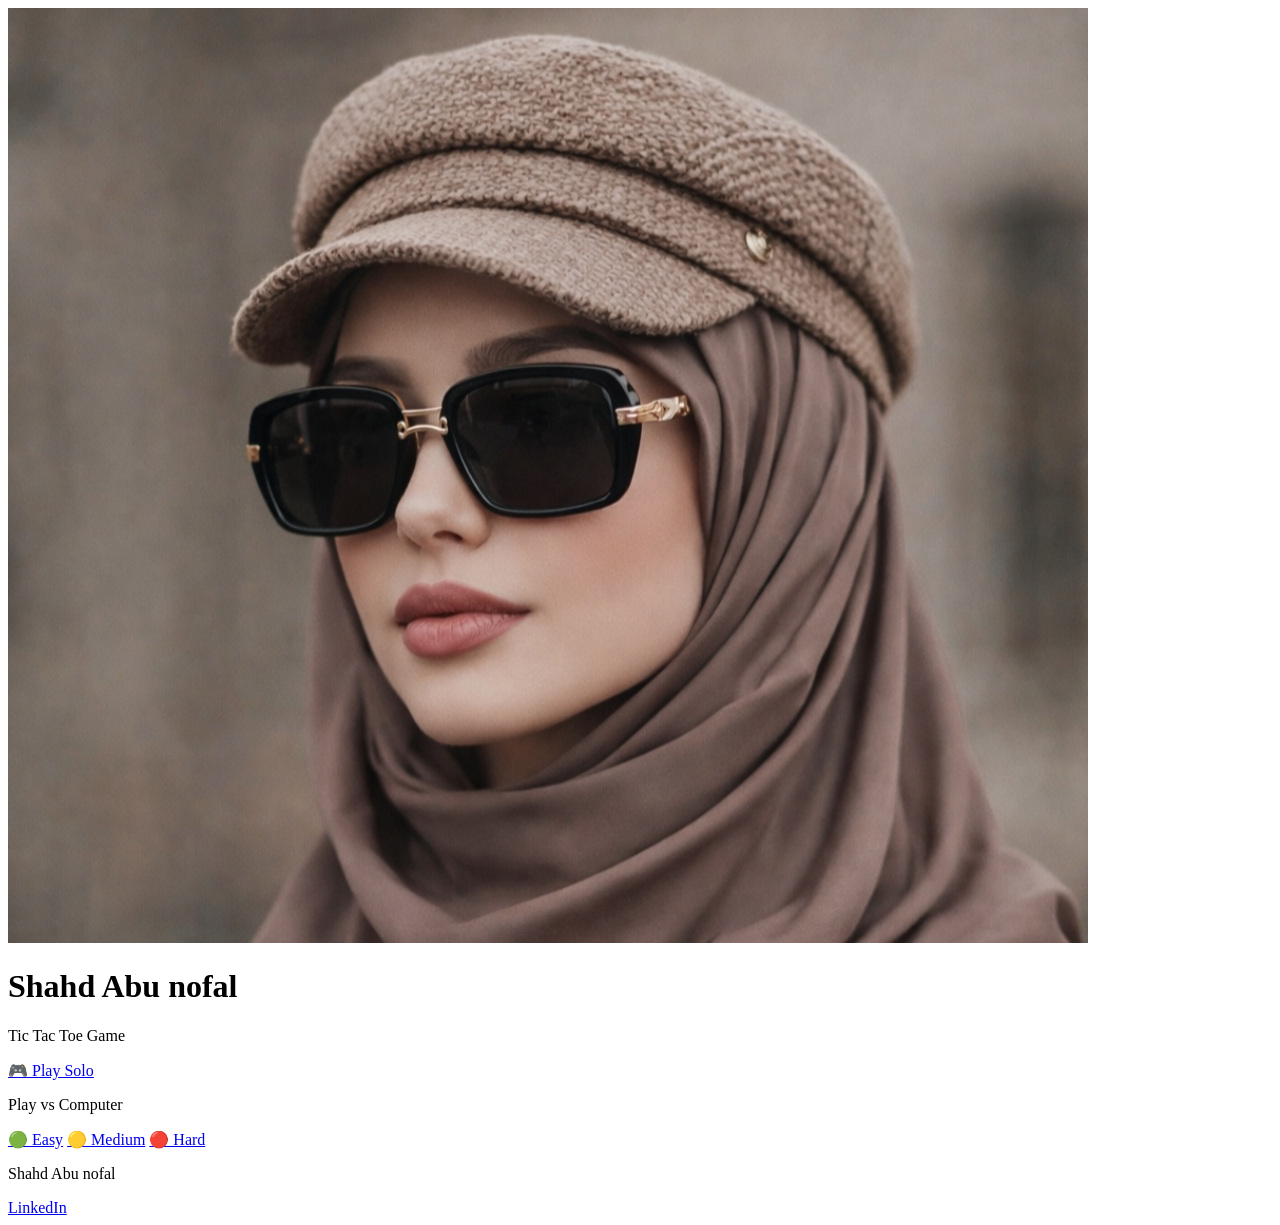
==== index.html @ 04eaea69 "Create index.html" ====
<!DOCTYPE html>
<html lang="en">
<head>
  <meta charset="UTF-8">
  <title>Shahd Abu nofal</title>
  <link rel="stylesheet" href="style.css">
</head>
<body>

<div class="container">

  <img src="Screenshot_20260409-115602_Gallery.jpg" class="profile-img">

  <h1>Shahd Abu nofal</h1>
  <p class="subtitle">Tic Tac Toe Game</p>

  <div class="buttons">
    <a href="game.html?mode=solo" class="btn">🎮 Play Solo</a>

    <p class="subtitle">Play vs Computer</p>

    <a href="game.html?mode=ai&level=easy" class="btn">🟢 Easy</a>
    <a href="game.html?mode=ai&level=medium" class="btn">🟡 Medium</a>
    <a href="game.html?mode=ai&level=hard" class="btn">🔴 Hard</a>
  </div>

  <div class="footer">
    <p>Shahd Abu nofal</p>
    <a href="https://www.linkedin.com/posts/shahd-abu-nofal-3008a83a9_excited-to-share-my-first-personal-portfolio-share-7447221612338221056-IKRU?utm_source=share&utm_medium=member_android&rcm=ACoAAGP6UbABtsEY0nuBN-YosmeMPdpyXfm97pY" target="_blank">
      LinkedIn
    </a>
  </div>

</div>

</body>
</html>
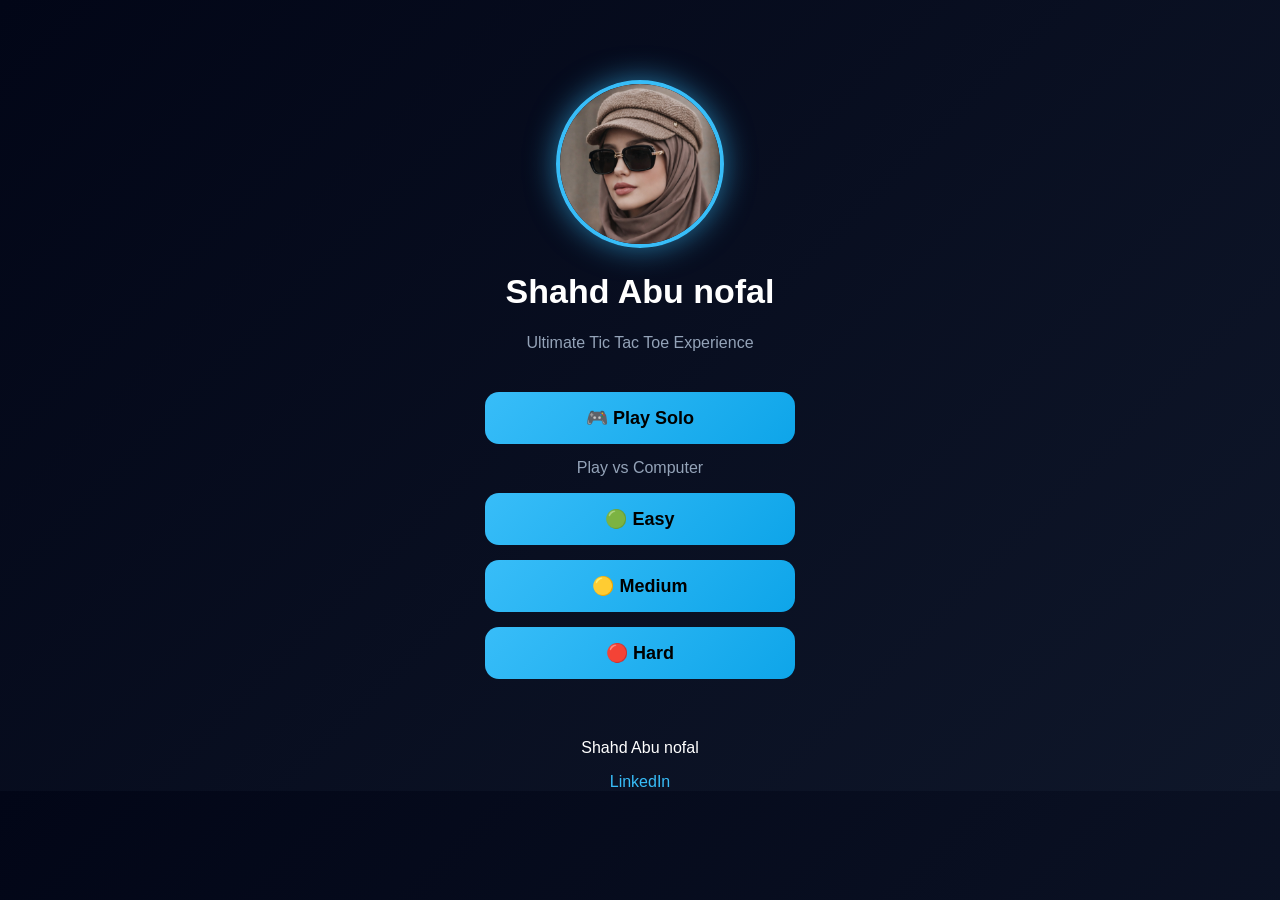
==== commit b7b07af4: "Update index.html" ====
--- a/index.html
+++ b/index.html
@@ -12,7 +12,7 @@
   <img src="Screenshot_20260409-115602_Gallery.jpg" class="profile-img">
 
   <h1>Shahd Abu nofal</h1>
-  <p class="subtitle">Tic Tac Toe Game</p>
+  <p class="subtitle">Ultimate Tic Tac Toe Experience</p>
 
   <div class="buttons">
     <a href="game.html?mode=solo" class="btn">🎮 Play Solo</a>
--- a/style.css
+++ b/style.css
@@ -0,0 +1,89 @@
+body {
+  margin: 0;
+  font-family: 'Segoe UI', sans-serif;
+  background: linear-gradient(135deg, #020617, #0f172a);
+  color: white;
+  text-align: center;
+}
+
+.container {
+  padding-top: 80px;
+}
+
+.profile-img {
+  width: 160px;
+  height: 160px;
+  border-radius: 50%;
+  border: 4px solid #38bdf8;
+  box-shadow: 0 0 30px rgba(56,189,248,0.6);
+  object-fit: cover;
+}
+
+h1 {
+  font-size: 34px;
+  margin-top: 20px;
+}
+
+.subtitle {
+  color: #94a3b8;
+  margin-top: 15px;
+}
+
+.buttons {
+  margin-top: 40px;
+}
+
+.btn {
+  display: block;
+  width: 280px;
+  margin: 15px auto;
+  padding: 15px;
+  background: linear-gradient(135deg, #38bdf8, #0ea5e9);
+  color: black;
+  border-radius: 14px;
+  font-size: 18px;
+  font-weight: bold;
+  text-decoration: none;
+  transition: 0.3s;
+  border: none;
+  cursor: pointer;
+}
+
+.btn:hover {
+  transform: scale(1.05);
+  box-shadow: 0 0 20px rgba(56,189,248,0.7);
+}
+
+.board {
+  display: grid;
+  grid-template-columns: repeat(3, 110px);
+  gap: 12px;
+  justify-content: center;
+  margin-top: 30px;
+}
+
+.cell {
+  width: 110px;
+  height: 110px;
+  background: #1e293b;
+  border-radius: 12px;
+  font-size: 36px;
+  display: flex;
+  align-items: center;
+  justify-content: center;
+  cursor: pointer;
+  transition: 0.2s;
+}
+
+.cell:hover {
+  background: #334155;
+}
+
+.footer {
+  margin-top: 60px;
+}
+
+.footer a {
+  color: #38bdf8;
+  text-decoration: none;
+}
